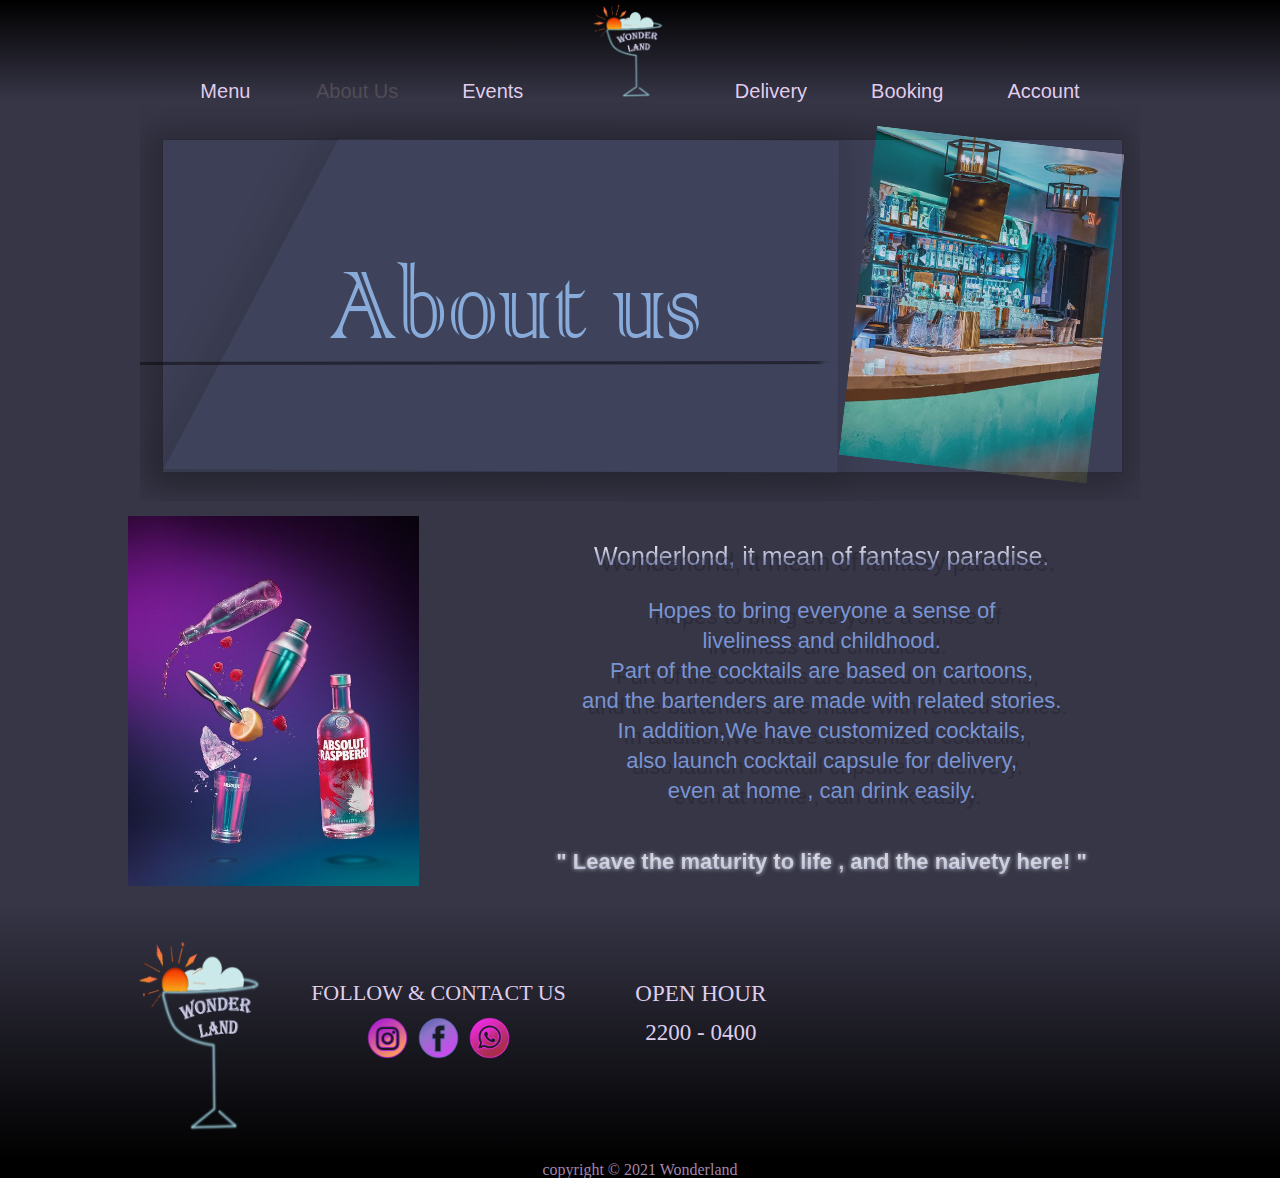
==== about us.html @ 5716597a "1.0" ====
<!DOCTYPE html>
<html lang="en">
<head>
    <meta charset="UTF-8">
    <meta http-equiv="X-UA-Compatible" content="IE=edge">
    <meta name="viewport" content="width=device-width, initial-scale=1.0">
    <title>Document</title>
    <link rel="stylesheet" href="reset.css">
    <link rel="stylesheet" href="grid.css">
    <link rel="stylesheet" href="header-footer.css">

    <style>


          .aboutus{
            display: flex;
            justify-content: center;
            margin-bottom: 15px;  
        
          }

          .menu :nth-child(2) {
            color: rgba(99, 90, 96, 0.664);
          }

          .about-wrap{
             margin: auto;
             text-align: center;
             display: flex;
             width: 80%;
          }

          .aboutimg{
            text-align: left;
          }

          .aboutimg img{
            width: 80%;
          }

          .about-txt{
              width: 100%;
              color: rgba(137, 171, 243, 0.815);
              font-family:Verdana, Geneva, Tahoma, sans-serif;
            margin: auto;
          }
        
          .about-txt span{
              line-height: 80px;
              font-size: 25px;
            background: linear-gradient(to top, #6c75ac, #f4f5f7);
            background-clip: text;
            -webkit-background-clip: text;
            color: transparent;
             
          }

          .about-txt h3{
              line-height: 30px;
              font-size: 22px;
              text-shadow: 6px 6px 0px rgba(0,0,0,0.2);
          }

          .about-txt h4{
              font-weight: bolder; 
              line-height: 80px;
              font-size: 22px;
              background: linear-gradient(to top, #6c75ac, #f4f5f7);
            background-clip: text;
            -webkit-background-clip: text;
            color: transparent;
             text-shadow: 0px 0px 4px rgba(255,255,255,0.7);
          }

    </style>
</head>
<body>
  <div class="header">
    <div class="header-a">
   
       <nav class="menu">
           <a href="menu.html"> Menu </a>
           <a href="about us.html"> About Us</a>
           <a href="event.html">Events</a>
           
       <a href="home.html">  <img class="logo" src="logo3.png" alt=""> </a>
          
           <a href="delivery.html"> Delivery</a>
           <a href="booking.html"> Booking</a>
           <a href="account.html"> Account</a>
       </nav>
       </div>
   </div>

       <div class="aboutus">
        <img src="aboutus2.png" alt="">
       </div>

      <div class="about-wrap">

        <div class="aboutimg">
           <img src="abouting.jpg" alt="">
       </div>
       
       
           <div class="about-txt">

               <h3>
               <span> Wonderlond, it mean of fantasy paradise.</span> <br>
                Hopes to bring everyone a sense of <br>
                liveliness and childhood. <br>
                Part of the cocktails are based on cartoons, <br>
                and the bartenders are made with related stories.<br>
                In addition,We have customized cocktails, <br>
                also launch cocktail capsule for delivery, <br>
                even at home , can drink easily.</h3> <br>

              <h4> " Leave the maturity to life , and the naivety here! " </h4> 
</div>

     </div>
     <div class="footer-wrap">
      <div class="footer">
    
        <div class="footer-logo">
          <img src="logo3.png" alt="">
        </div>
    
        
      <div class="icon">
        <h2 class="icon-txt">FOLLOW & CONTACT US</h2>
        <a href=""><img src="icon1.png" alt=""></a>
        <a href=""><img src="icon3.png" alt=""></a>
        <a href=""><img src="icon2.png" alt=""></a>
      </div>
    
      <div class="open">
        <h2>OPEN HOUR </h2> <br>
        <h2>  2200 - 0400 </h2>
    
      </div>
    
      <!-- <div class="footer-logo">
      <img src="logo3.png" alt="">
    
      </div> -->
    
      <div class="map">
      <iframe src="https://www.google.com/maps/embed?pb=!1m18!1m12!1m3!1d3615.3655705245637!2d121.56799401500594!3d25.02166498397814!2m3!1f0!2f0!3f0!3m2!1i1024!2i768!4f13.1!3m3!1m2!1s0x3442aa4d99e41a1d%3A0xb8672b09721271a7!2zMTEw5Y-w5YyX5biC5L-h576p5Y2A5ZCz6IiI6KGXNTgz5be3MTDlvIQ!5e0!3m2!1szh-TW!2stw!4v1633870596086!5m2!1szh-TW!2stw" width="300" height="200" style="border: 1px" ; allowfullscreen="" loading="lazy"></iframe>
    </div>
    </div>
    
    
    </div>
    <div class="cc"> <h5>copyright © 2021 Wonderland</h5></div>
    



    
</body>
</html>
---- grid.css ----
.container{
    width: 960px;
    display: flex;
    flex-wrap: wrap;
    margin: auto;

}
:root{
    --col-gap:15px
}
[class*="col-"] , .col
{
    padding-left: var(--col-gap);
    padding-right: var(--col-gap);
    box-sizing:border-box;
    margin-bottom: calc( var(--col-gap)*2);
}
 .col-1{ width:8.333333%;}
 .col-2{ width:16.666666%;}
 .col-3{ width:25%;}
 .col-4{ width:33.333333%;}
 .col-5{ width:41.666666%;}
 .col-6{ width:50%;}
 .col-7{ width:58.333333%;}
 .col-8{ width:66.666666%;}
 .col-9{ width:75%;}
.col-10{ width:83.333333%;}
.col-11{ width:91.666666%;}
.col-12{ width:100;}

.row{
    display: flex;
    /* flex-wrap: wrap; */
    margin-left: calc(var(--col-gap)*-1);
    margin-right: calc(var(--col-gap)*-1);
}

.item{
    padding:10px;
    height: 100%;
}

@media screen and (min-width:768px) {
    .col-md-1{width:8.333333%;}
    .col-md-2{width:16.666666%;}
    .col-md-3{width:25%;}
    .col-md-4{width:33.333333%;}
    .col-md-5{width:41.666666%;}
    .col-md-6{width:50%;}
    .col-md-7{width:58.333333%;}
    .col-md-8{width:66.666666%;}
    .col-md-9{width:75%;}
    .col-md-10{ width:83.333333%;}
    .col-md-11{ width:91.666666%;}
    .col-md-12{ width:100;}
   }
   @media screen and (min-width:1024px) {
    .col-lg-1{width:8.333333%;}
    .col-lg-2{width:16.666666%;}
    .col-lg-3{width:25%;}
    .col-lg-4{width:33.333333%;}
    .col-lg-5{width:41.666666%;}
    .col-lg-6{width:50%;}
    .col-lg-7{width:58.333333%;}
    .col-lg-8{width:66.666666%;}
    .col-lg-9{width:75%;}
    .col-lg-10{ width:83.333333%;}
    .col-lg-11{ width:91.666666%;}
    .col-lg-12{ width:100;}
   }
   @media screen and (min-width:1200px) {
    .col-xl-1{width:8.333333%;}
    .col-xl-2{width:16.666666%;}
    .col-xl-3{width:25%;}
    .col-xl-4{width:33.333333%;}
    .col-xl-5{width:41.666666%;}
    .col-xl-6{width:50%;}
    .col-xl-7{width:58.333333%;}
    .col-xl-8{width:66.666666%;}
    .col-xl-9{width:75%;}
    .col-xl-10{ width:83.333333%;}
    .col-xl-11{ width:91.666666%;}
    .col-xl-12{ width:100;}
   }


/* 手機 小於768px */
.row-col-1>.col{
    /* width: 100%; */
    flex: 0 0 100%;
}
.row-col-2>.col{
    /* width: 50%; */
    flex: 0 0 50%;
}
.row-col-3>.col{
    /* width: 33.333333%; */
    flex: 0 0 33.333333%;
}
.row-col-4>.col{
    /* width: 25%; */
    flex: 0 0 25%;
}
.row-col-5>.col{
    /* width: 20%; */
    flex: 0 0 20%;
}
.row-col-6>.col{
    /* width: 16.666666%; */
    flex: 0 0 16.666666%;
}

/* 平板直向 */
@media screen and (min-width:768px) {
    .row-col-md{
        flex: 1 0 0%;
    }
    .row-col-md-1>.col{
        /* width: 100%; */
        flex: 0 0 100%;
        
    }
    .row-col-md-2>.col{
        /* width: 50%; */
        flex: 0 0 50%;
    }
    .row-col-md-3>.col{
        /* width: 33.333333%; */
        flex: 0 0 33.333333%;
    }
    .row-col-md-4>.col{
        /* width: 25%; */
        flex: 0 0 25%;
    }
    .row-col-md-5>.col{
        /* width: 20%; */
        flex: 0 0 20%;
    }
    .row-col-md-6>.col{
        /* width: 16.666666%; */
        flex: 0 0 16.666666%;
    }
   }

   /* 平板橫向 */ 
   @media screen and (min-width:1024px) {
    .row-col-lg{
        /* width:0;
        flex-grow: 1; */
        flex: 1 0 0%;
    }
    .row-col-lg-1>.col{
        /* width: 100%; */
        flex: 0 0 100%;
    }
    .row-col-lg-2>.col{
        /* width: 50%; */
        flex: 0 0 50%;
    }
    .row-col-lg-3>.col{
        /* width: 33.333333%; */
        flex: 0 0 33.333333%;
    }
    .row-col-lg-4>.col{
        /* width: 25%; */
        flex: 0 0 25%;
    }
    .row-col-lg-5>.col{
        /* width: 20%; */
        flex: 0 0 20%;
    }
    .row-col-lg-6>.col{
        /* width: 16.666666%; */
        flex: 0 0 16.666666%;
    }
   }

   /* 桌機 */
   @media screen and (min-width:1200px) {
    .row-col-xl{
        /* width:0;
        flex-grow: 1; */
        flex: 1 0 0%;
    }
    .row-col-xl-1>.col{
        /* width: 100%; */
        flex: 0 0 100%;
    }
    .row-col-xl-2>.col{
        /* width: 50%; */
        flex: 0 0 50%;
    }
    .row-col-xl-3>.col{
        /* width: 33.333333%; */
        flex: 0 0 33.333333%;
    }
    .row-col-xl-4>.col{
        /* width: 25%; */
        flex: 0 0 25%;
    }
    .row-col-xl-5>.col{
        /* width: 20%; */
        flex: 0 0 20%;
    }
    .row-col-xl-6>.col{
        /* width: 16.666666%; */
        flex: 0 0 16.666666%;
    }
   }
---- header-footer.css ----
body{
    background-color: rgb(55,54,71) ;
  }

  .header{
   margin: auto;  
   display: flex;
   justify-content: center;
   align-items: center;
   background: -webkit-linear-gradient(black ,  rgba(55, 54, 71));  
  }

  .header-a{
    width: 80%;
    text-align: center;
   
  }

  .logo{
   width: 8%;
  }

 .logo img{
   width: 100% ;
   }

   .menu a{ 
   box-sizing: border-box;
   text-decoration: none;
   color: rgba(231, 210, 243, 0.979);
   font-family:Verdana, Geneva, Tahoma, sans-serif;
   font-weight: lighter;
   font-size: 20px;
    padding: 30px;
   }
/* footer */

.footer-wrap{
     display: flex;
     margin: auto;
     background:  -webkit-linear-gradient( rgba(55, 54, 71, 0.863),black  );
   
   }

   .footer{
     width: 80%;
     display: flex;
     padding: 30px;
     margin: auto;
     
   }

   .open , .icon{
   text-align: center;
    width: 50%;
    padding: 50px 0;

   }

   .icon img{
     width: 18%;
   }

   
   .icon-txt {
     color:rgb(223, 205, 236); 
     font-size: 22px;
     margin-bottom: 10px;
   
   }

   .open h2{
     color:rgb(223, 205, 236); 
     font-size: 23px ;
   }

   .map{
     display: flex;
     margin-left: auto;
     padding-right: 20px;
   }
   
   .cc h5{
     color: rgba(201, 165, 212, 0.822);
     background-color:black ;
     text-align: center;
   }

   .footer-logo{
     display: flex;
     justify-content: flex-start;

   }

   .footer-logo img{
     width: 80%
   }
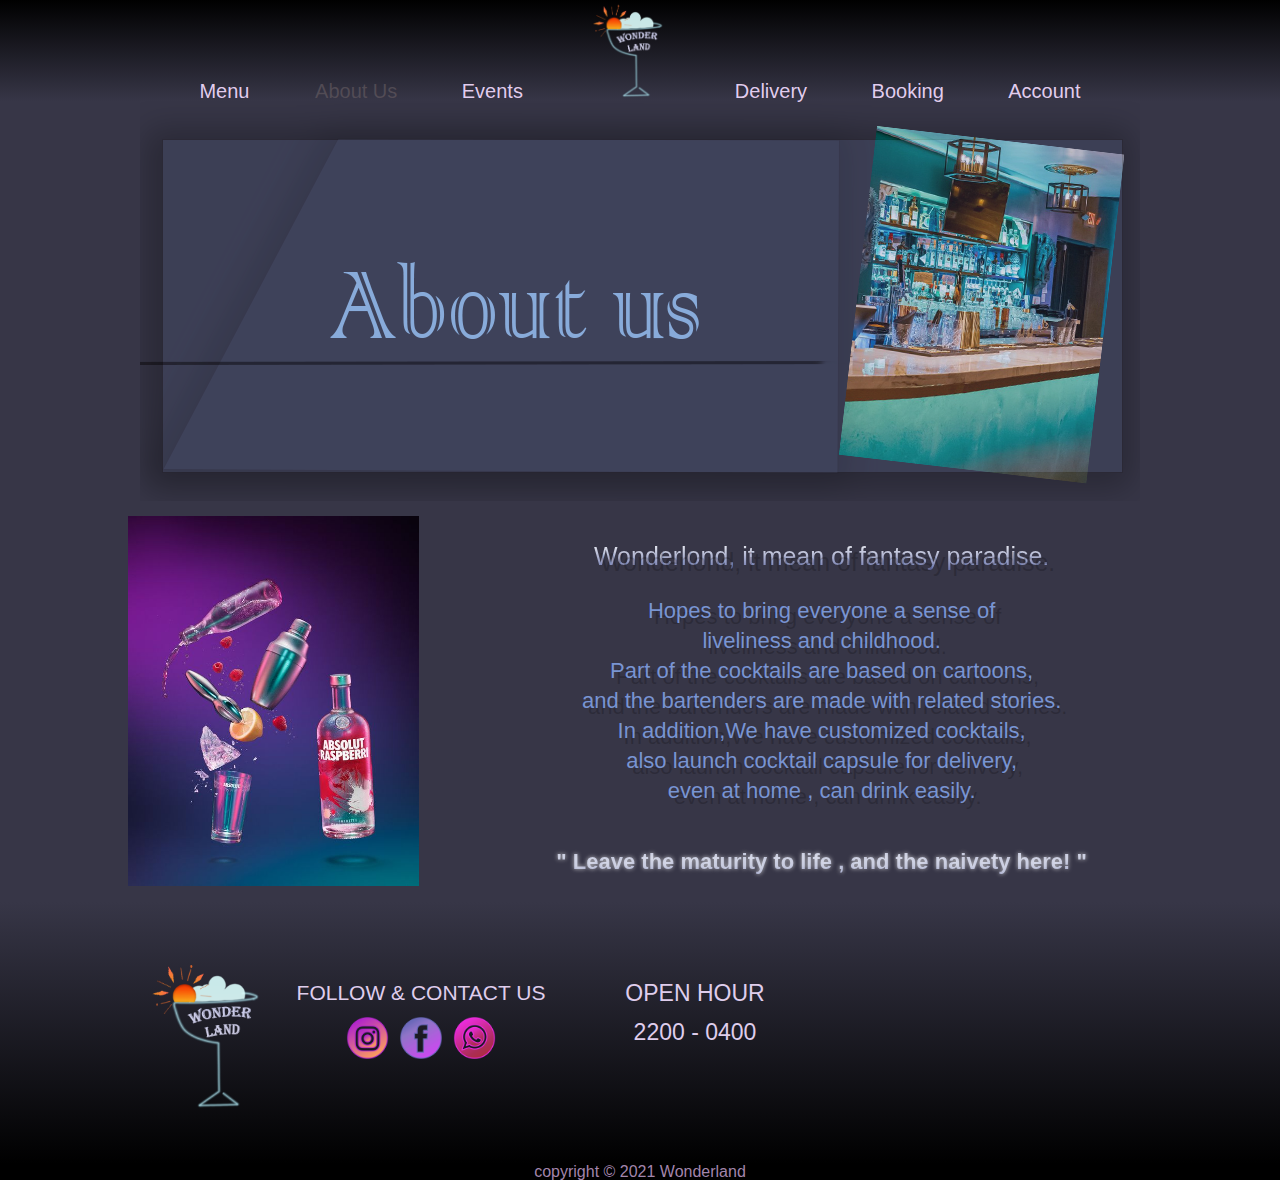
==== commit 541c81e3: "home page banner" ====
--- a/about us.html
+++ b/about us.html
@@ -9,8 +9,9 @@
     <link rel="stylesheet" href="grid.css">
     <link rel="stylesheet" href="header-footer.css">
 
+
     <style>
-
+      
 
           .aboutus{
             display: flex;
--- a/header-footer.css
+++ b/header-footer.css
@@ -1,5 +1,6 @@
 body{
     background-color: rgb(55,54,71) ;
+    font-family :Verdana, Geneva, Tahoma, sans-serif;
   }
 
   .header{
@@ -57,6 +58,7 @@
 
    }
 
+  
    .icon img{
      width: 18%;
    }
@@ -64,7 +66,7 @@
    
    .icon-txt {
      color:rgb(223, 205, 236); 
-     font-size: 22px;
+     font-size: 21px;
      margin-bottom: 10px;
    
    }
@@ -88,10 +90,13 @@
 
    .footer-logo{
      display: flex;
+     width: 23%;
+     height: 23%;
      justify-content: flex-start;
+     margin: 25px 15px;
 
    }
 
    .footer-logo img{
-     width: 80%
+     width: 100% ;
    }
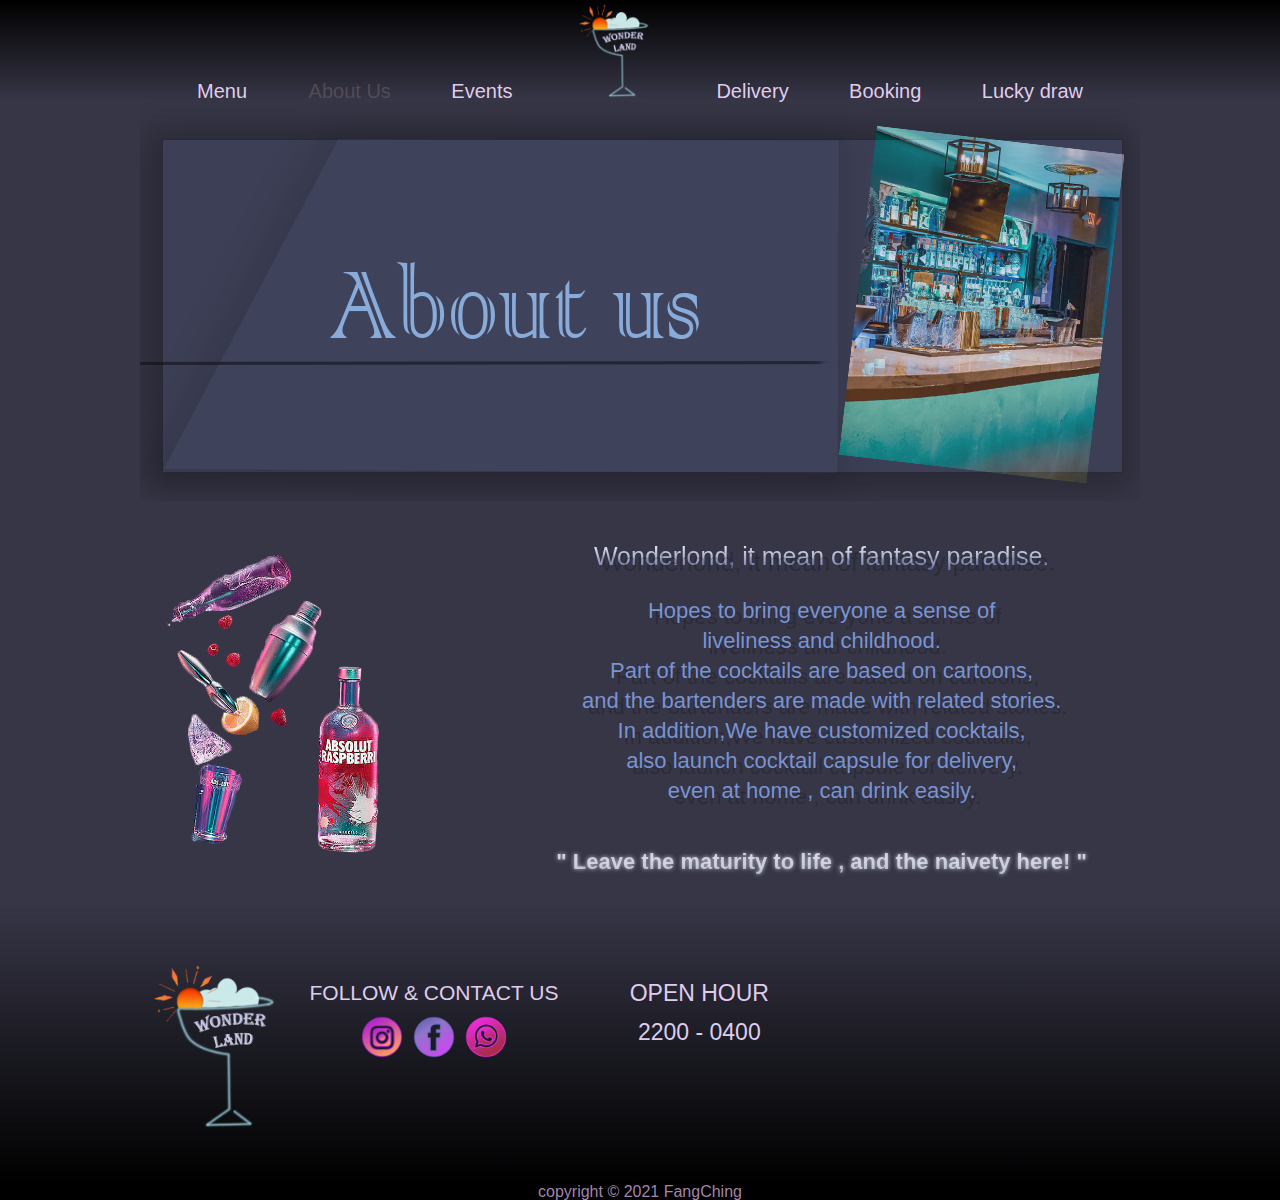
==== commit 30246b55: "圖片修改" ====
--- a/about us.html
+++ b/about us.html
@@ -88,7 +88,7 @@
           
            <a href="delivery.html"> Delivery</a>
            <a href="booking.html"> Booking</a>
-           <a href="account.html"> Account</a>
+           <a href="lucky.html"> Lucky draw</a>
        </nav>
        </div>
    </div>
@@ -100,7 +100,7 @@
       <div class="about-wrap">
 
         <div class="aboutimg">
-           <img src="abouting.jpg" alt="">
+           <img src="abouting1.png" alt="">
        </div>
        
        
@@ -153,7 +153,7 @@
     
     
     </div>
-    <div class="cc"> <h5>copyright © 2021 Wonderland</h5></div>
+    <div class="cc"> <h5>copyright © 2021 FangChing</h5></div>
     
 
 
--- a/header-footer.css
+++ b/header-footer.css
@@ -32,8 +32,15 @@
    font-family:Verdana, Geneva, Tahoma, sans-serif;
    font-weight: lighter;
    font-size: 20px;
-    padding: 30px;
-   }
+    padding: 28px;
+ }
+   .menu a:hover{
+      color: #b17ed4; 
+      position: relative; 
+      top: 1px;
+      left: 1px;
+      }
+  
 /* footer */
 
 .footer-wrap{
@@ -90,7 +97,7 @@
 
    .footer-logo{
      display: flex;
-     width: 23%;
+     width: 27%;
      height: 23%;
      justify-content: flex-start;
      margin: 25px 15px;
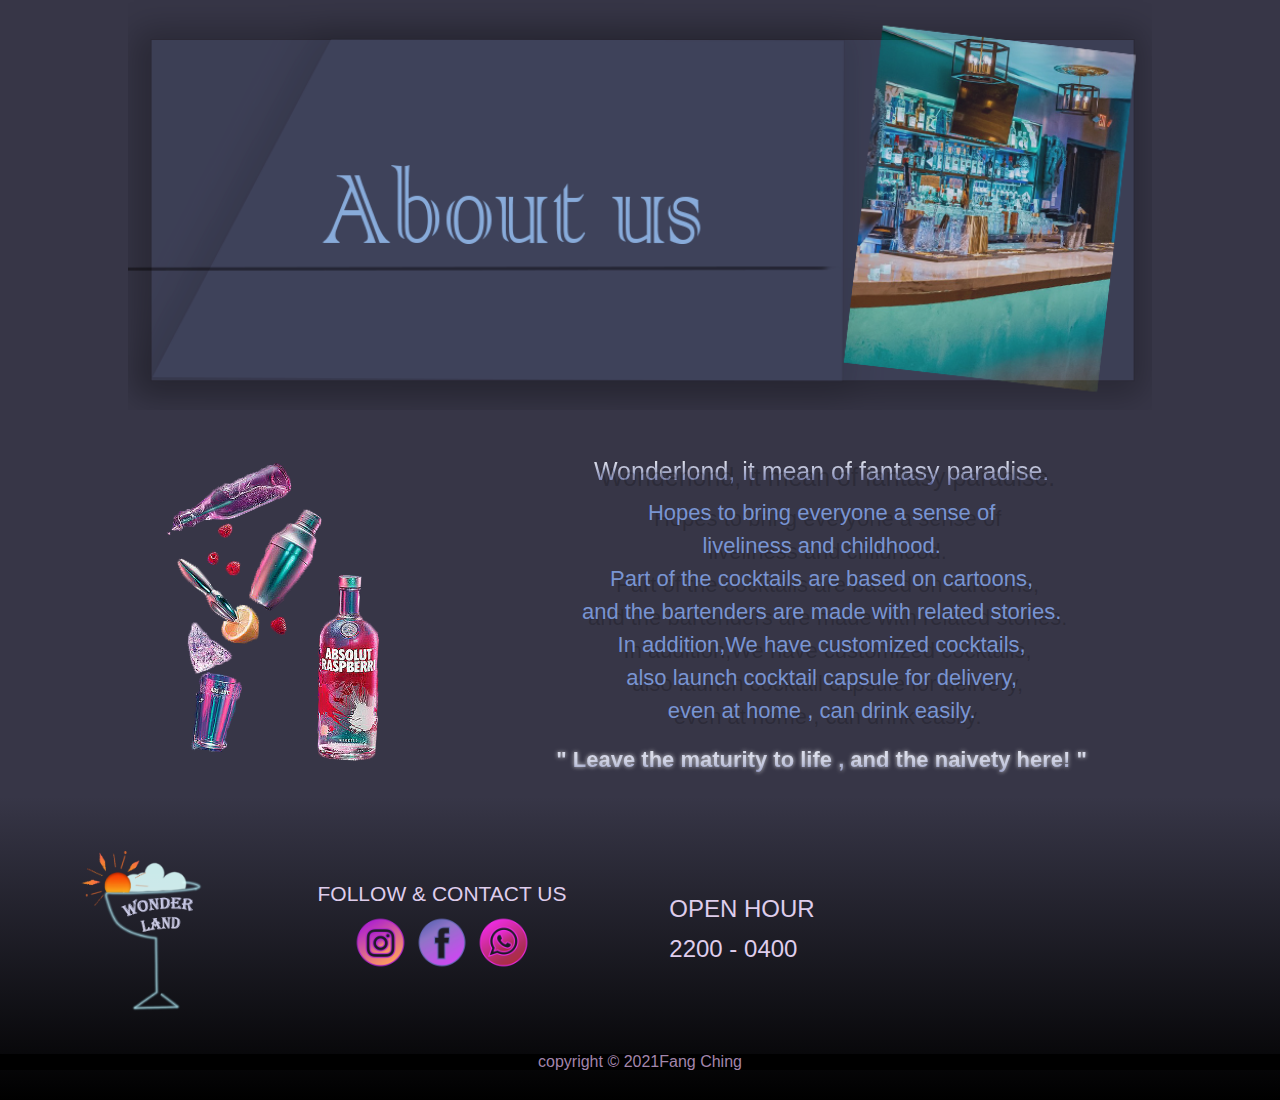
==== commit d14bb9c8: "修改" ====
--- a/about us.html
+++ b/about us.html
@@ -5,102 +5,23 @@
     <meta http-equiv="X-UA-Compatible" content="IE=edge">
     <meta name="viewport" content="width=device-width, initial-scale=1.0">
     <title>Document</title>
-    <link rel="stylesheet" href="reset.css">
-    <link rel="stylesheet" href="grid.css">
-    <link rel="stylesheet" href="header-footer.css">
+    <link rel="stylesheet" href="./static/css/index.css">
+    <link rel="stylesheet" href="./static/css/page/aboutus.css">
+    <script src="https://www.w3schools.com/lib/w3.js"></script>
 
-
-    <style>
-      
-
-          .aboutus{
-            display: flex;
-            justify-content: center;
-            margin-bottom: 15px;  
-        
-          }
-
-          .menu :nth-child(2) {
-            color: rgba(99, 90, 96, 0.664);
-          }
-
-          .about-wrap{
-             margin: auto;
-             text-align: center;
-             display: flex;
-             width: 80%;
-          }
-
-          .aboutimg{
-            text-align: left;
-          }
-
-          .aboutimg img{
-            width: 80%;
-          }
-
-          .about-txt{
-              width: 100%;
-              color: rgba(137, 171, 243, 0.815);
-              font-family:Verdana, Geneva, Tahoma, sans-serif;
-            margin: auto;
-          }
-        
-          .about-txt span{
-              line-height: 80px;
-              font-size: 25px;
-            background: linear-gradient(to top, #6c75ac, #f4f5f7);
-            background-clip: text;
-            -webkit-background-clip: text;
-            color: transparent;
-             
-          }
-
-          .about-txt h3{
-              line-height: 30px;
-              font-size: 22px;
-              text-shadow: 6px 6px 0px rgba(0,0,0,0.2);
-          }
-
-          .about-txt h4{
-              font-weight: bolder; 
-              line-height: 80px;
-              font-size: 22px;
-              background: linear-gradient(to top, #6c75ac, #f4f5f7);
-            background-clip: text;
-            -webkit-background-clip: text;
-            color: transparent;
-             text-shadow: 0px 0px 4px rgba(255,255,255,0.7);
-          }
-
-    </style>
 </head>
 <body>
-  <div class="header">
-    <div class="header-a">
-   
-       <nav class="menu">
-           <a href="menu.html"> Menu </a>
-           <a href="about us.html"> About Us</a>
-           <a href="event.html">Events</a>
-           
-       <a href="home.html">  <img class="logo" src="logo3.png" alt=""> </a>
-          
-           <a href="delivery.html"> Delivery</a>
-           <a href="booking.html"> Booking</a>
-           <a href="lucky.html"> Lucky draw</a>
-       </nav>
-       </div>
-   </div>
+  <div w3-include-html="./header.html"></div>
 
+  
        <div class="aboutus">
-        <img src="aboutus2.png" alt="">
+        <img src="./static/images/aboutus2.png" alt="">
        </div>
 
       <div class="about-wrap">
 
         <div class="aboutimg">
-           <img src="abouting1.png" alt="">
+           <img src="./static/images/abouting1.png" alt="">
        </div>
        
        
@@ -120,44 +41,52 @@
 </div>
 
      </div>
-     <div class="footer-wrap">
-      <div class="footer">
-    
-        <div class="footer-logo">
-          <img src="logo3.png" alt="">
-        </div>
-    
-        
-      <div class="icon">
-        <h2 class="icon-txt">FOLLOW & CONTACT US</h2>
-        <a href=""><img src="icon1.png" alt=""></a>
-        <a href=""><img src="icon3.png" alt=""></a>
-        <a href=""><img src="icon2.png" alt=""></a>
-      </div>
-    
-      <div class="open">
-        <h2>OPEN HOUR </h2> <br>
-        <h2>  2200 - 0400 </h2>
-    
-      </div>
-    
-      <!-- <div class="footer-logo">
-      <img src="logo3.png" alt="">
-    
-      </div> -->
-    
-      <div class="map">
-      <iframe src="https://www.google.com/maps/embed?pb=!1m18!1m12!1m3!1d3615.3655705245637!2d121.56799401500594!3d25.02166498397814!2m3!1f0!2f0!3f0!3m2!1i1024!2i768!4f13.1!3m3!1m2!1s0x3442aa4d99e41a1d%3A0xb8672b09721271a7!2zMTEw5Y-w5YyX5biC5L-h576p5Y2A5ZCz6IiI6KGXNTgz5be3MTDlvIQ!5e0!3m2!1szh-TW!2stw!4v1633870596086!5m2!1szh-TW!2stw" width="300" height="200" style="border: 1px" ; allowfullscreen="" loading="lazy"></iframe>
-    </div>
-    </div>
-    
-    
-    </div>
-    <div class="cc"> <h5>copyright © 2021 FangChing</h5></div>
-    
 
 
+     <div class="footer-wrap">
 
-    
-</body>
-</html>+      <div class="footer">
+  
+          <div class="footer-logo">
+              <img src="./static/images/logo3.png" alt="">
+          </div>
+  
+  
+          <div class="icon">
+              <h2 class="icon-txt">FOLLOW & CONTACT US</h2>
+              <a href=""><img src="./static/icons/icon1.png" alt=""></a>
+              <a href=""><img src="./static/icons/icon3.png" alt=""></a>
+              <a href=""><img src="./static/icons/icon2.png" alt=""></a>
+          </div>
+  
+          <div class="open">
+              <h2>OPEN HOUR </h2> <br>
+              <h2> 2200 - 0400 </h2>
+          </div>
+  
+          <div class="map">
+              <iframe
+                  src="https://www.google.com/maps/embed?pb=!1m18!1m12!1m3!1d3615.3655705245637!2d121.56799401500594!3d25.02166498397814!2m3!1f0!2f0!3f0!3m2!1i1024!2i768!4f13.1!3m3!1m2!1s0x3442aa4d99e41a1d%3A0xb8672b09721271a7!2zMTEw5Y-w5YyX5biC5L-h576p5Y2A5ZCz6IiI6KGXNTgz5be3MTDlvIQ!5e0!3m2!1szh-TW!2stw!4v1633870596086!5m2!1szh-TW!2stw"
+                  width="300" height="200" style="border: 1px" ; allowfullscreen="" loading="lazy">
+              </iframe>
+          </div>
+  
+      </div>
+  
+      
+      <div class="cc">
+          <h5>copyright © 2021Fang Ching</h5>
+      </div>
+  
+  </div> 
+  
+  
+  <script>
+      w3.includeHTML();
+  </script>
+  
+  
+  
+  </body>
+  
+  </html>--- a/static/css/index.css
+++ b/static/css/index.css
@@ -0,0 +1,25 @@
+@import './reset.css';
+@import './header-footer.css';
+
+/* page */
+
+/* @import '/static/css/page/home.css';
+@import '/static/css/page/menu.css'; */
+
+
+/* grid */
+
+.container {
+    max-width: 1200px;
+    margin: auto;
+    display: flex;
+    justify-content: center;
+    flex-wrap: nowrap;
+    flex-direction: column;
+}
+
+@media (max-width: 991.5px) {
+    .container {
+        padding: 0 16px;
+    }
+}--- a/static/css/page/aboutus.css
+++ b/static/css/page/aboutus.css
@@ -0,0 +1,70 @@
+
+          .aboutus{
+            display: flex;
+            justify-content: center;
+            margin-bottom: 15px;  
+          }
+
+          .aboutus img{
+              width: 80%;
+              max-width: 1200px;
+          }
+
+          .menu :nth-child(2) {
+            color: rgba(99, 90, 96, 0.664);
+          }
+
+          .about-wrap{
+             margin: auto;
+             text-align: center;
+             display: flex;
+             width: 80%;
+          }
+
+          .aboutimg{
+            text-align: left;
+          }
+
+          .aboutimg img{
+           width: 80%;
+          }
+
+          .about-txt{
+              width: 100%;
+              color: rgba(137, 171, 243, 0.815);
+              font-family:Verdana, Geneva, Tahoma, sans-serif;
+            margin: auto;
+          }
+        
+          .about-txt span{
+              line-height: 2;
+              font-size: 25px;
+            background: linear-gradient(to top, #6c75ac, #f4f5f7);
+            background-clip: text;
+            -webkit-background-clip: text;
+            color: transparent;
+             
+          }
+
+          .about-txt h3{
+              line-height: 1.5;
+              font-size: 22px;
+              text-shadow: 6px 6px 0px rgba(0,0,0,0.2);
+          }
+
+          .about-txt h4{
+              font-weight: bolder; 
+              line-height: 1.5;
+              font-size: 22px;
+              background: linear-gradient(to top, #6c75ac, #f4f5f7);
+            background-clip: text;
+            -webkit-background-clip: text;
+            color: transparent;
+             text-shadow: 0px 0px 4px rgba(255,255,255,0.7);
+          }
+
+          @media (max-width: 1200px) {
+            .slider-wrap{
+                display: none;
+            }
+         }